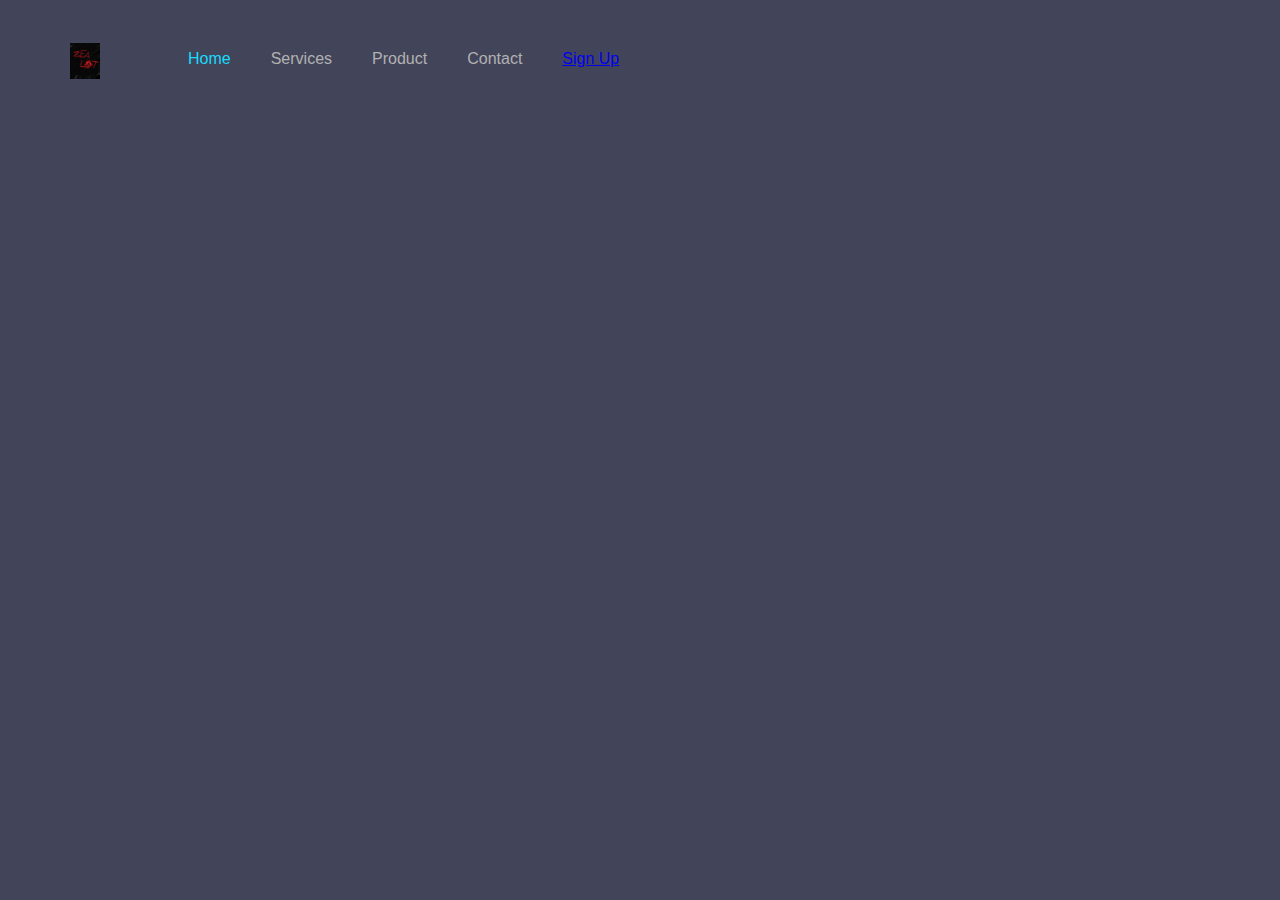
==== Demo-Site.html @ 5e22fb3a "jkjkjkjkjk" ====
<html>
    <head>
        <title>Crypto Currency Web App - Easy Tutorials</title>
        <link href="style.css" rel="stylesheet">

    </head>
    <body>
        <div class="container">
            <div class="menu">
                <ul>
                    <li class="logo "><img src="Untitled.png"></li>
                    <li class="active">Home</li>
                    <li>Services</li>
                    <li>Product</li>
                    <li>Contact</li>
                    <li><a href="#" class="signup-btn"> Sign Up</a></li>
                </ul>
            </div>
        </div>
    </body>
</html>
---- style.css ----
*{
    margin: 0;
    padding: 0;
    font-family: sans-serif;
}
.container{
    width: 100%;
    height: 100%;
    background: #42455a;
}
.menu ul{
    display: inline-flex;
    margin: 50px;
}
.menu ul li{
    list-style: none;
    margin: 0 20px;
    color: #b2b1b1;
    cursor: pointer;
}
.logo img{
    width: 30px;
    margin-top: -7px;
    margin-right: 48px;
}
.active{
    color: #19dafa !important;
}
.signup-btn{
    top: 40px;
    right: 80px;
}
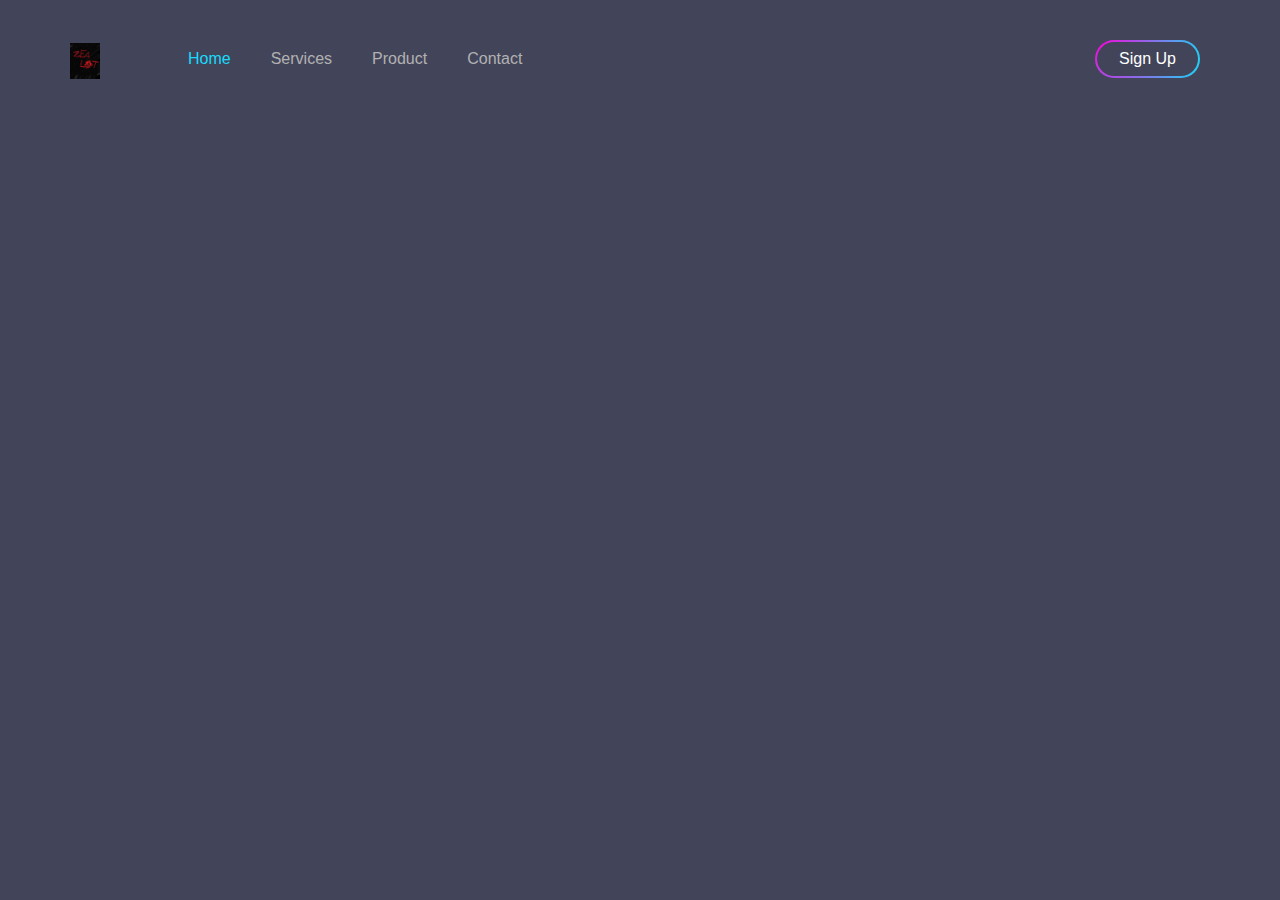
==== commit 238c6cc2: "physically lighter" ====
--- a/Demo-Site.html
+++ b/Demo-Site.html
@@ -13,7 +13,7 @@
                     <li>Services</li>
                     <li>Product</li>
                     <li>Contact</li>
-                    <li><a href="#" class="signup-btn"> Sign Up</a></li>
+                    <li><a href="#" class="signup-btn"><span>Sign Up</span></a></li>
                 </ul>
             </div>
         </div>
--- a/style.css
+++ b/style.css
@@ -29,4 +29,16 @@
 .signup-btn{
     top: 40px;
     right: 80px;
+    position: absolute;
+    text-decoration: none;
+    color: #fff;
+    border: 2px solid transparent;
+    border-radius: 20px;
+    background-image: linear-gradient(#42455a,#42455a),radial-gradient(circle at top left, #fd00da, #19d7f8);
+    background-origin: border-box;
+    background-clip: content-box, border-box;
+}
+.signup-btn span{
+    display: block;
+    padding: 8px 22px;
 }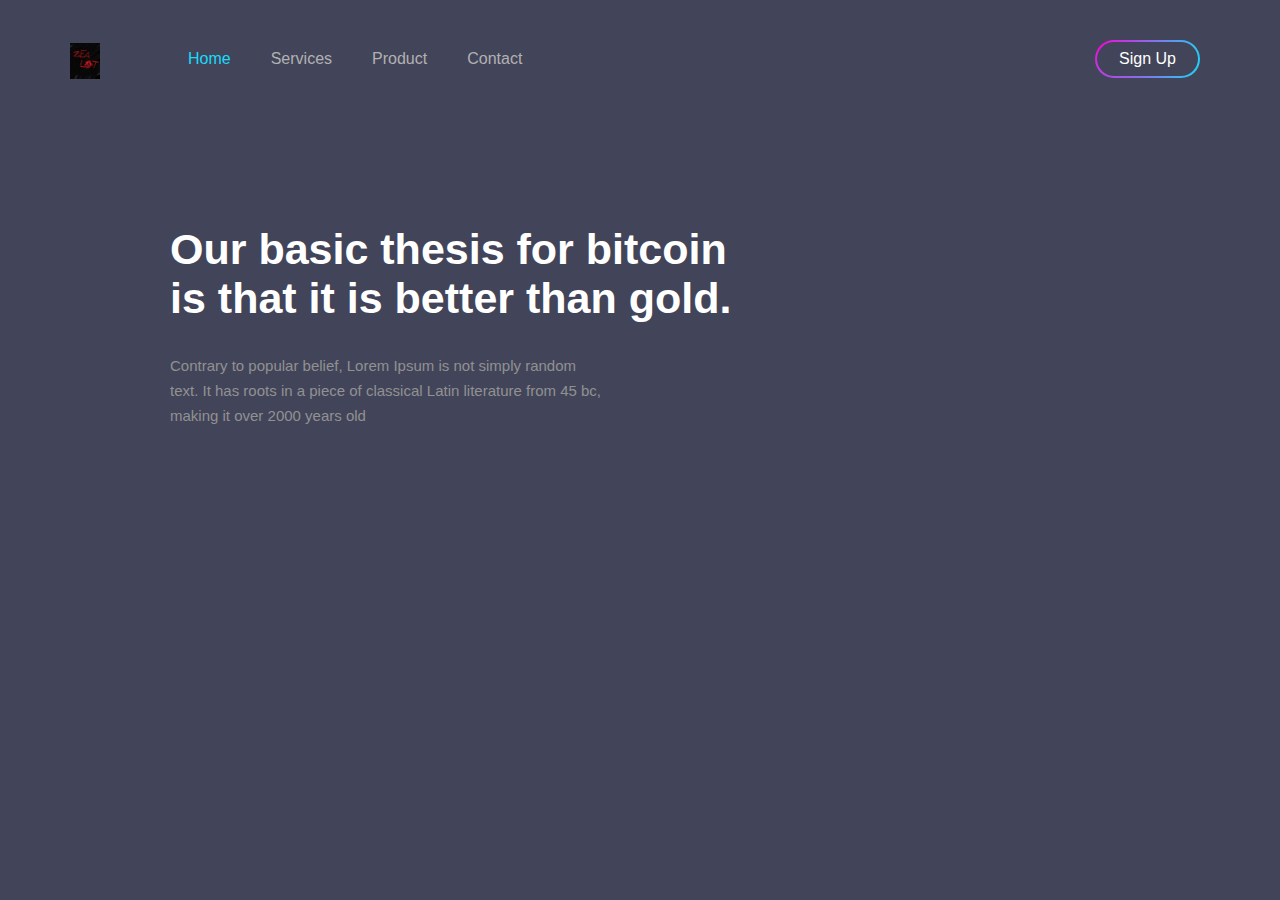
==== commit 218b37aa: "Mike Tyson and his mysteries" ====
--- a/Demo-Site.html
+++ b/Demo-Site.html
@@ -16,6 +16,13 @@
                     <li><a href="#" class="signup-btn"><span>Sign Up</span></a></li>
                 </ul>
             </div>
+            <div class="banner">
+                <div class="app-text">
+                    <h1>Our basic thesis for bitcoin<br> is that it is better than gold.</h1>
+                    <p>Contrary to popular belief, Lorem Ipsum is not simply random<br> text. It has roots in a piece of classical Latin literature from 45 bc, <br>making it over 2000 years old</p>
+                    
+                </div>
+            </div>
         </div>
     </body>
 </html>--- a/style.css
+++ b/style.css
@@ -41,4 +41,29 @@
 .signup-btn span{
     display: block;
     padding: 8px 22px;
+}
+.banner{
+    width: 80%;
+    height: 70%;
+    top: 25%;
+    left: 130px;
+    position: absolute;
+    color: #fff;
+}
+.app-text{
+    width: 50px;
+    float: left;
+}
+.app-text h1{
+    font-size: 43px;
+    width: 640px;
+    position: relative;
+    margin-left: 40px;
+}
+.app-text p{
+    width: 650px;
+    font-size: 15px;
+    margin: 30px 0 30px 40px;
+    line-height: 25px;
+    color: #919191;
 }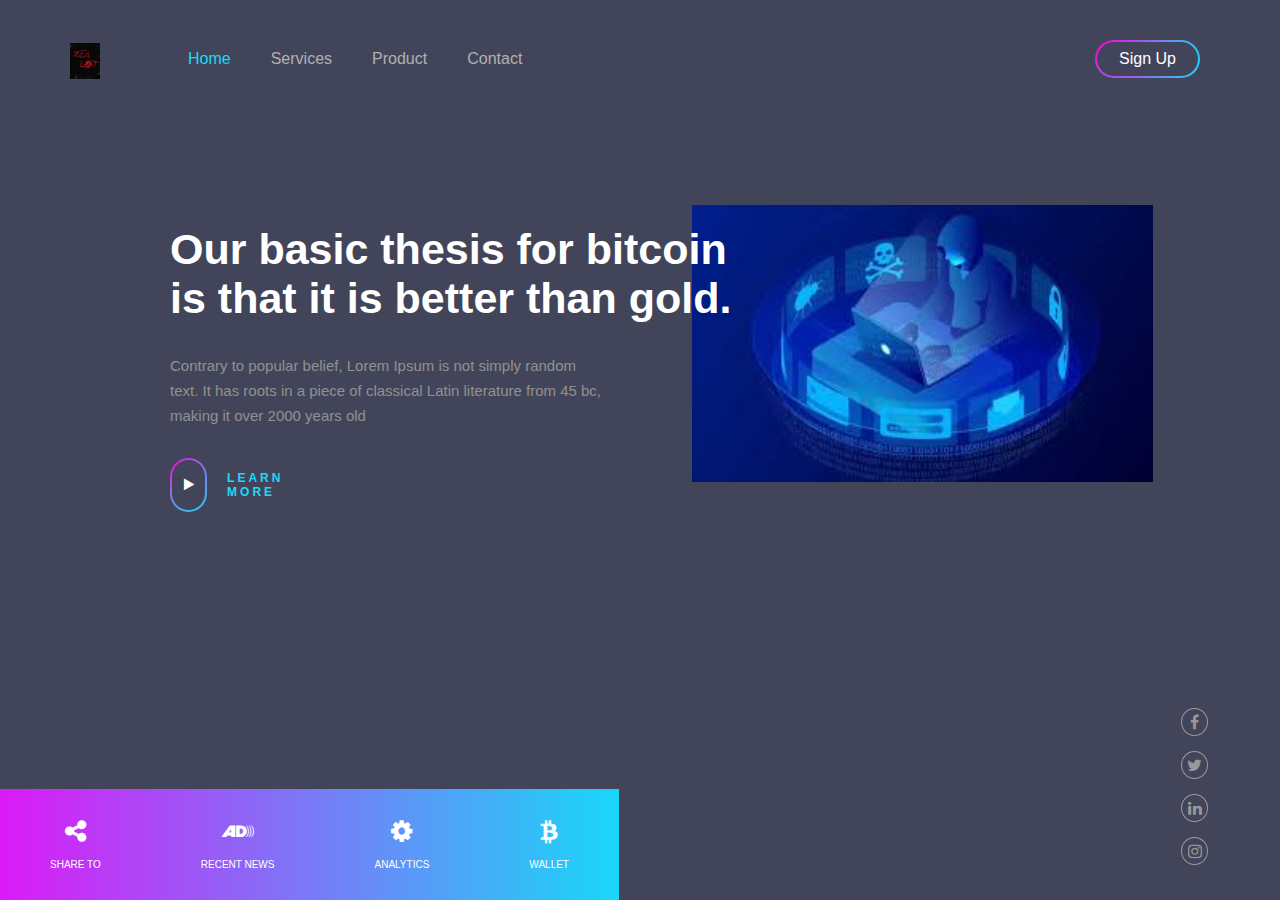
==== commit 9009e722: "Tell Me When You've Had Enough" ====
--- a/Demo-Site.html
+++ b/Demo-Site.html
@@ -2,6 +2,7 @@
     <head>
         <title>Crypto Currency Web App - Easy Tutorials</title>
         <link href="style.css" rel="stylesheet">
+        <link href="https://stackpath.bootstrapcdn.com/font-awesome/4.7.0/css/font-awesome.min.css" rel="stylesheet">
 
     </head>
     <body>
@@ -20,8 +21,32 @@
                 <div class="app-text">
                     <h1>Our basic thesis for bitcoin<br> is that it is better than gold.</h1>
                     <p>Contrary to popular belief, Lorem Ipsum is not simply random<br> text. It has roots in a piece of classical Latin literature from 45 bc, <br>making it over 2000 years old</p>
-                    
+                        <div class="play-btn">
+                            <div class="play-btn-inner">
+                               <i class="fa fa-play" aria-hidden="true"></i>
+                            </div>
+                            <small><b>LEARN MORE</b></small>
+                        </div>
                 </div>
+                <div class="app-picture">
+                    <img src="untitled2.png" alt="What">
+                </div>
+            </div>
+            <div class="quick-links">
+                <ul>
+                    <li><i class="fa fa-share-alt" aria-hidden="true"></i><p>SHARE TO</p></li>
+                    <li><i class="fa fa-audio-description" aria-hidden="true"></i><p>RECENT NEWS</p></li>
+                    <li><i class="fa fa-cog" aria-hidden="true"></i><p>ANALYTICS</p></li>
+                    <li><i class="fa fa-btc" aria-hidden="true"></i><p>WALLET</p></li>
+                </ul>
+            </div>
+            <div class="social-icons">
+                <ul>
+                    <li><a href="#"><i class="fa fa-facebook"></i></a></li>
+                    <li><a href="#"><i class="fa fa-twitter"></i></a></li>
+                    <li><a href="#"><i class="fa fa-Linkedin"></i></a></li>
+                    <li><a href="#"><i class="fa fa-instagram"></i></a></li>
+                </ul>
             </div>
         </div>
     </body>
--- a/style.css
+++ b/style.css
@@ -66,4 +66,81 @@
     margin: 30px 0 30px 40px;
     line-height: 25px;
     color: #919191;
+}
+.app-picture{
+    width: 50%;
+    float: right;
+}
+.app-picture img{
+    width: 90%;
+    margin-top: -20px;
+    padding-left: 50px;
+}
+.play-btn{
+    margin-left: 40px;
+    display: inline-flex;
+}
+.play-btn-inner{
+    height: 50px;
+    width: 50px;
+    border: 2px solid transparent;
+    border-radius: 50px;
+    background-image: linear-gradient(#42455a,#42455a),radial-gradient(circle at top left, #fd00da, #19d7f8);
+    background-origin: border-box;
+    background-clip: content-box, border-box;
+    text-align: center;
+}
+.play-btn-inner .fa{
+    padding: 18px 0;
+    font-size: 13px;
+    cursor: pointer;
+}
+small{
+    margin: auto 20px;
+    cursor: pointer;
+    font-size: 12px;
+    color: #19dafa;
+    letter-spacing: 3px;
+}
+.quick-links{
+    left: 0;
+    bottom: 0;
+    position: absolute;
+    background: linear-gradient(to right, #db1bf6, #19d7f8);
+}
+.quick-links ul{
+    display: inline-flex;
+    margin: 30px auto;
+    text-align: center;
+}
+.quick-links ul li{
+    list-style: none;
+    margin: 0 50px;
+    cursor: pointer;
+}
+.quick-links ul li .fa{
+    font-size: 25px;
+    color: #fff;
+}
+.quick-links ul li p{
+    margin-top: 15px;
+    font-size: 10px;
+    color: #fff;
+}
+.social-icons{
+    right: 72px;
+    bottom: 35px;
+    position: absolute;
+}
+.social-icons ul li{
+    list-style: none;
+    margin-top: 15px;
+    text-align: center;
+}
+.social-icons ul li a{
+    color: #999;
+    border-radius: 50%;
+    border: 1px solid #999;
+    padding: 5px;
+    display: block;
 }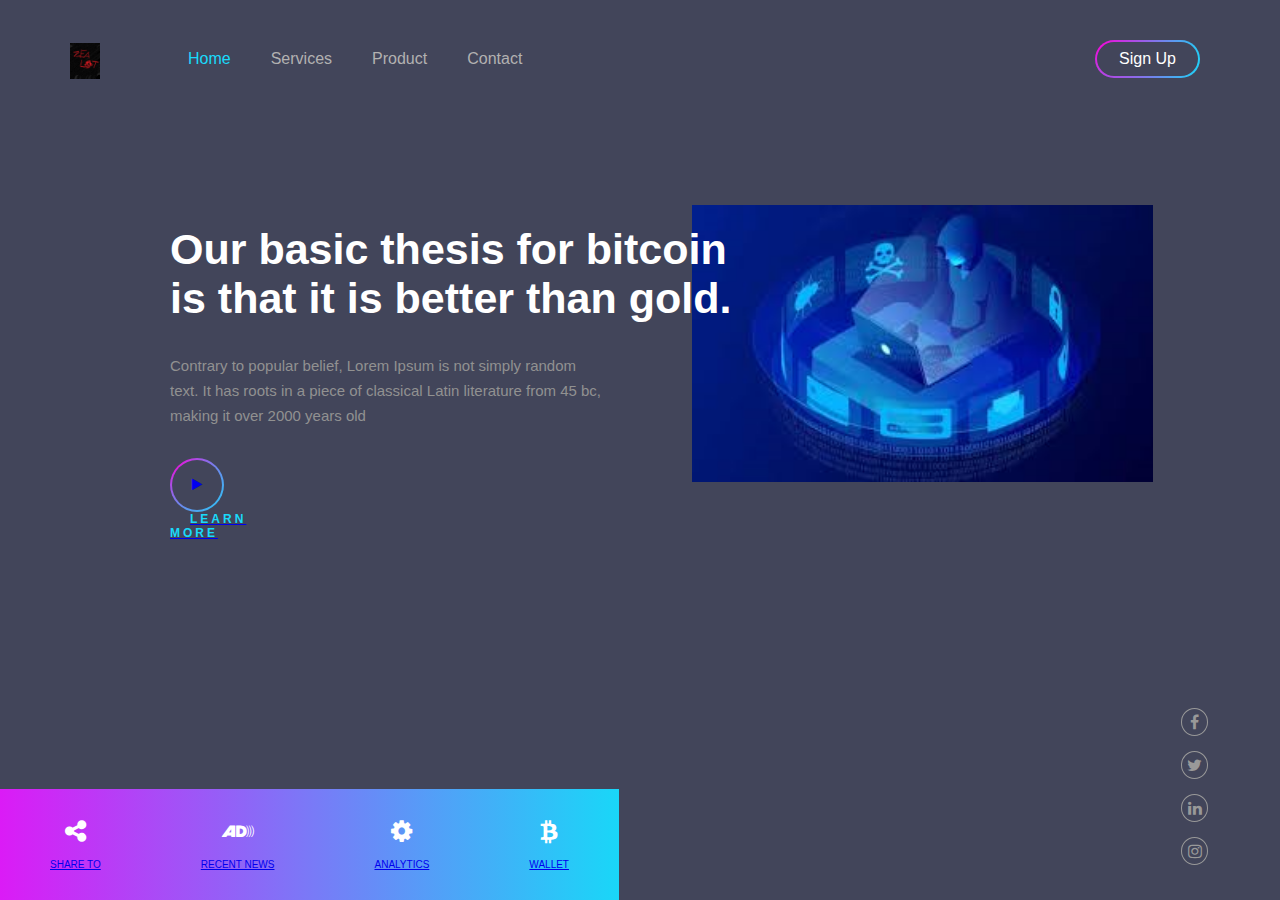
==== commit c7e6e710: "Take Me Home" ====
--- a/Demo-Site.html
+++ b/Demo-Site.html
@@ -22,10 +22,12 @@
                     <h1>Our basic thesis for bitcoin<br> is that it is better than gold.</h1>
                     <p>Contrary to popular belief, Lorem Ipsum is not simply random<br> text. It has roots in a piece of classical Latin literature from 45 bc, <br>making it over 2000 years old</p>
                         <div class="play-btn">
+                            <a href="https://bitcoin.org/en/" target="_blank">
                             <div class="play-btn-inner">
                                <i class="fa fa-play" aria-hidden="true"></i>
                             </div>
                             <small><b>LEARN MORE</b></small>
+                            </a>
                         </div>
                 </div>
                 <div class="app-picture">
@@ -34,18 +36,18 @@
             </div>
             <div class="quick-links">
                 <ul>
-                    <li><i class="fa fa-share-alt" aria-hidden="true"></i><p>SHARE TO</p></li>
-                    <li><i class="fa fa-audio-description" aria-hidden="true"></i><p>RECENT NEWS</p></li>
-                    <li><i class="fa fa-cog" aria-hidden="true"></i><p>ANALYTICS</p></li>
-                    <li><i class="fa fa-btc" aria-hidden="true"></i><p>WALLET</p></li>
+                    <li><a href="https://www.gmail.com" target="_blank"><i class="fa fa-share-alt" aria-hidden="true"></i><p>SHARE TO</a></p></li>
+                    <li><a href="https://news.bitcoin.com/"target="_blank"><i class="fa fa-audio-description" aria-hidden="true"></i><p>RECENT NEWS</a></p></li>
+                    <li><a href="https://www.fxstreet.com/cryptocurrencies/bitcoin" target="_blank"><i class="fa fa-cog" aria-hidden="true"></i><p>ANALYTICS</a></p></li>
+                    <li><a href="https://cash.app/" target="_blank"><i class="fa fa-btc" aria-hidden="true"></i><p>WALLET</a></p></li>
                 </ul>
             </div>
             <div class="social-icons">
                 <ul>
-                    <li><a href="#"><i class="fa fa-facebook"></i></a></li>
-                    <li><a href="#"><i class="fa fa-twitter"></i></a></li>
-                    <li><a href="#"><i class="fa fa-Linkedin"></i></a></li>
-                    <li><a href="#"><i class="fa fa-instagram"></i></a></li>
+                    <li><a href="https://www.facebook.com" target="_blank"><i class="fa fa-facebook"></i></a></li>
+                    <li><a href="https://twitter.com" target="_blank"><i class="fa fa-twitter"></i></a></li>
+                    <li><a href="https://www.linkedin.com" target="_blank"><i class="fa fa-Linkedin"></i></a></li>
+                    <li><a href="https://www.instagram.com" target="_blank"><i class="fa fa-instagram"></i></a></li>
                 </ul>
             </div>
         </div>
